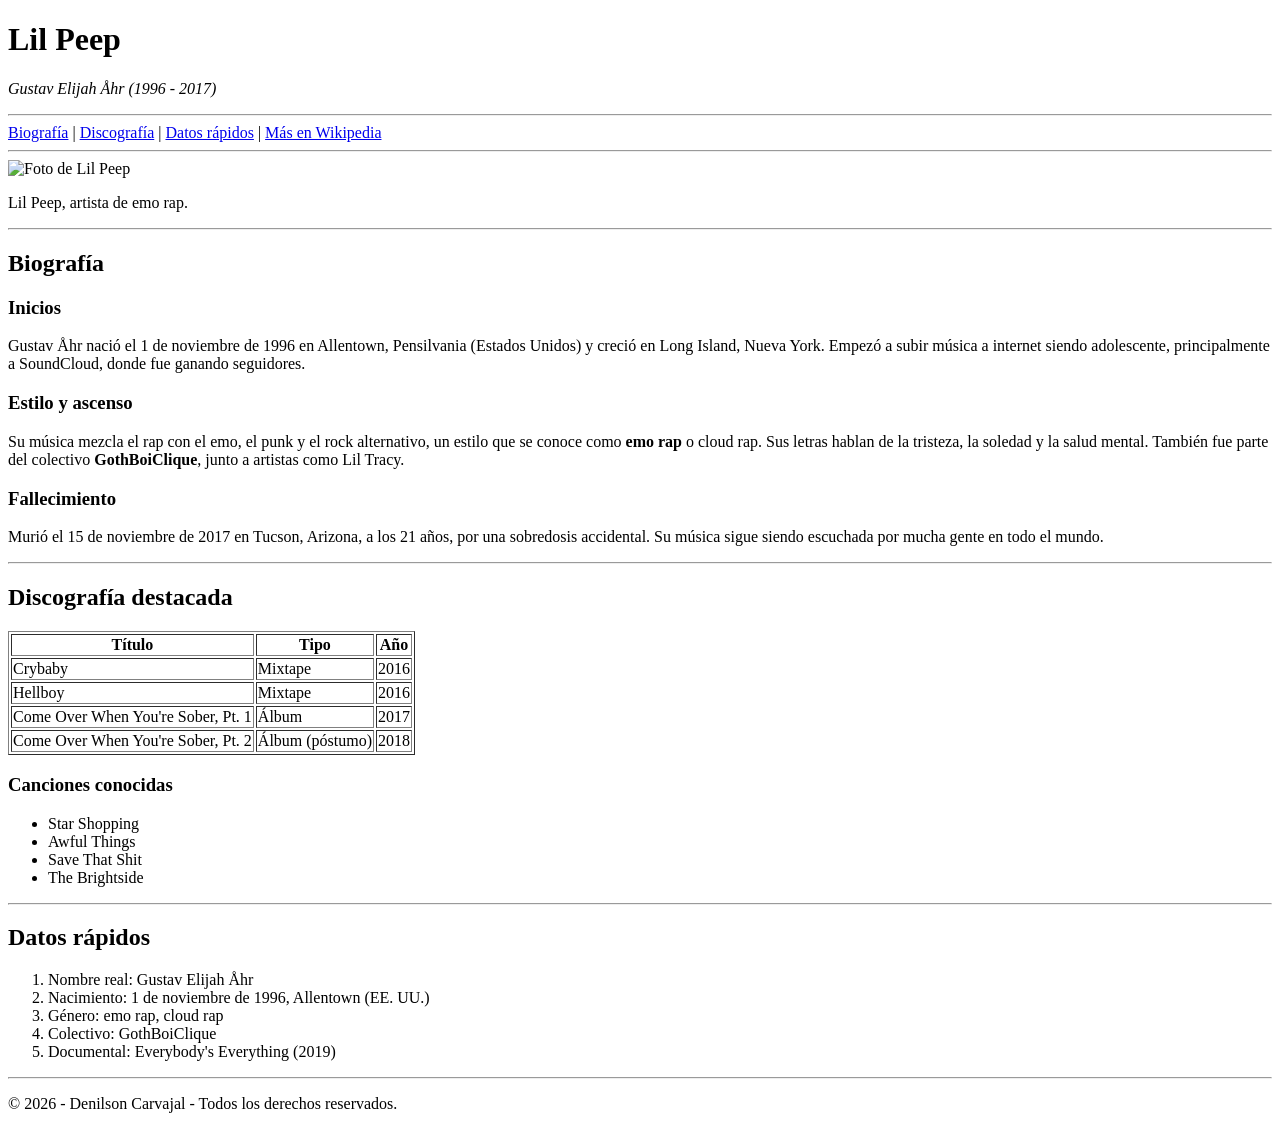
==== lab-jquery/index.html @ a1fe28c0 "Add biography page for Lil Peep This HTML file provides a biography of the artist Lil Peep, includin" ====
<!DOCTYPE html>
<html lang="es">
<head>
  <meta charset="UTF-8">
  <meta name="viewport" content="width=device-width, initial-scale=1">
  <title>Lil Peep - Biografía</title>
</head>
<body>

  <div id="encabezado">
    <h1>Lil Peep</h1>
    <p><em>Gustav Elijah Åhr (1996 - 2017)</em></p>
  </div>

  <hr>

  <div id="menu">
    <a href="#biografia">Biografía</a> |
    <a href="#discografia">Discografía</a> |
    <a href="#datos">Datos rápidos</a> |
    <a href="https://es.wikipedia.org/wiki/Lil_Peep" target="_blank">Más en Wikipedia</a>
  </div>

  <hr>
  
  <div id="foto">
    <img src="https://cdn.displate.com/artwork/2024-10-30/284dc837-3803-4d3f-968d-db055779eea0.jpg?speedsize=w_681" alt="Foto de Lil Peep" width="300">
    <p>Lil Peep, artista de emo rap.</p>
  </div>

  <hr>

  <div id="biografia">
    <h2>Biografía</h2>

    <h3>Inicios</h3>
    <p>
      Gustav Åhr nació el 1 de noviembre de 1996 en Allentown, Pensilvania
      (Estados Unidos) y creció en Long Island, Nueva York. Empezó a subir
      música a internet siendo adolescente, principalmente a SoundCloud,
      donde fue ganando seguidores.
    </p>

    <h3>Estilo y ascenso</h3>
    <p>
      Su música mezcla el rap con el emo, el punk y el rock alternativo, un
      estilo que se conoce como <strong>emo rap</strong> o cloud rap. Sus
      letras hablan de la tristeza, la soledad y la salud mental. También
      fue parte del colectivo <strong>GothBoiClique</strong>, junto a
      artistas como Lil Tracy.
    </p>

    <h3>Fallecimiento</h3>
    <p>
      Murió el 15 de noviembre de 2017 en Tucson, Arizona, a los 21 años,
      por una sobredosis accidental. Su música sigue siendo escuchada por
      mucha gente en todo el mundo.
    </p>
  </div>

  <hr>
  
  <div id="discografia">
    <h2>Discografía destacada</h2>
    <table border="1">
      <tr>
        <th>Título</th>
        <th>Tipo</th>
        <th>Año</th>
      </tr>
      <tr>
        <td>Crybaby</td>
        <td>Mixtape</td>
        <td>2016</td>
      </tr>
      <tr>
        <td>Hellboy</td>
        <td>Mixtape</td>
        <td>2016</td>
      </tr>
      <tr>
        <td>Come Over When You're Sober, Pt. 1</td>
        <td>Álbum</td>
        <td>2017</td>
      </tr>
      <tr>
        <td>Come Over When You're Sober, Pt. 2</td>
        <td>Álbum (póstumo)</td>
        <td>2018</td>
      </tr>
    </table>

    <h3>Canciones conocidas</h3>
    <ul>
      <li>Star Shopping</li>
      <li>Awful Things</li>
      <li>Save That Shit</li>
      <li>The Brightside</li>
    </ul>
  </div>

  <hr>

  <div id="datos">
    <h2>Datos rápidos</h2>
    <ol>
      <li>Nombre real: Gustav Elijah Åhr</li>
      <li>Nacimiento: 1 de noviembre de 1996, Allentown (EE. UU.)</li>
      <li>Género: emo rap, cloud rap</li>
      <li>Colectivo: GothBoiClique</li>
      <li>Documental: Everybody's Everything (2019)</li>
    </ol>
  </div>

  <hr>
  
  <div id="pie">
    <p>© 2026 - Denilson Carvajal - Todos los derechos reservados.</p>
  </div>

</body>
    </html>
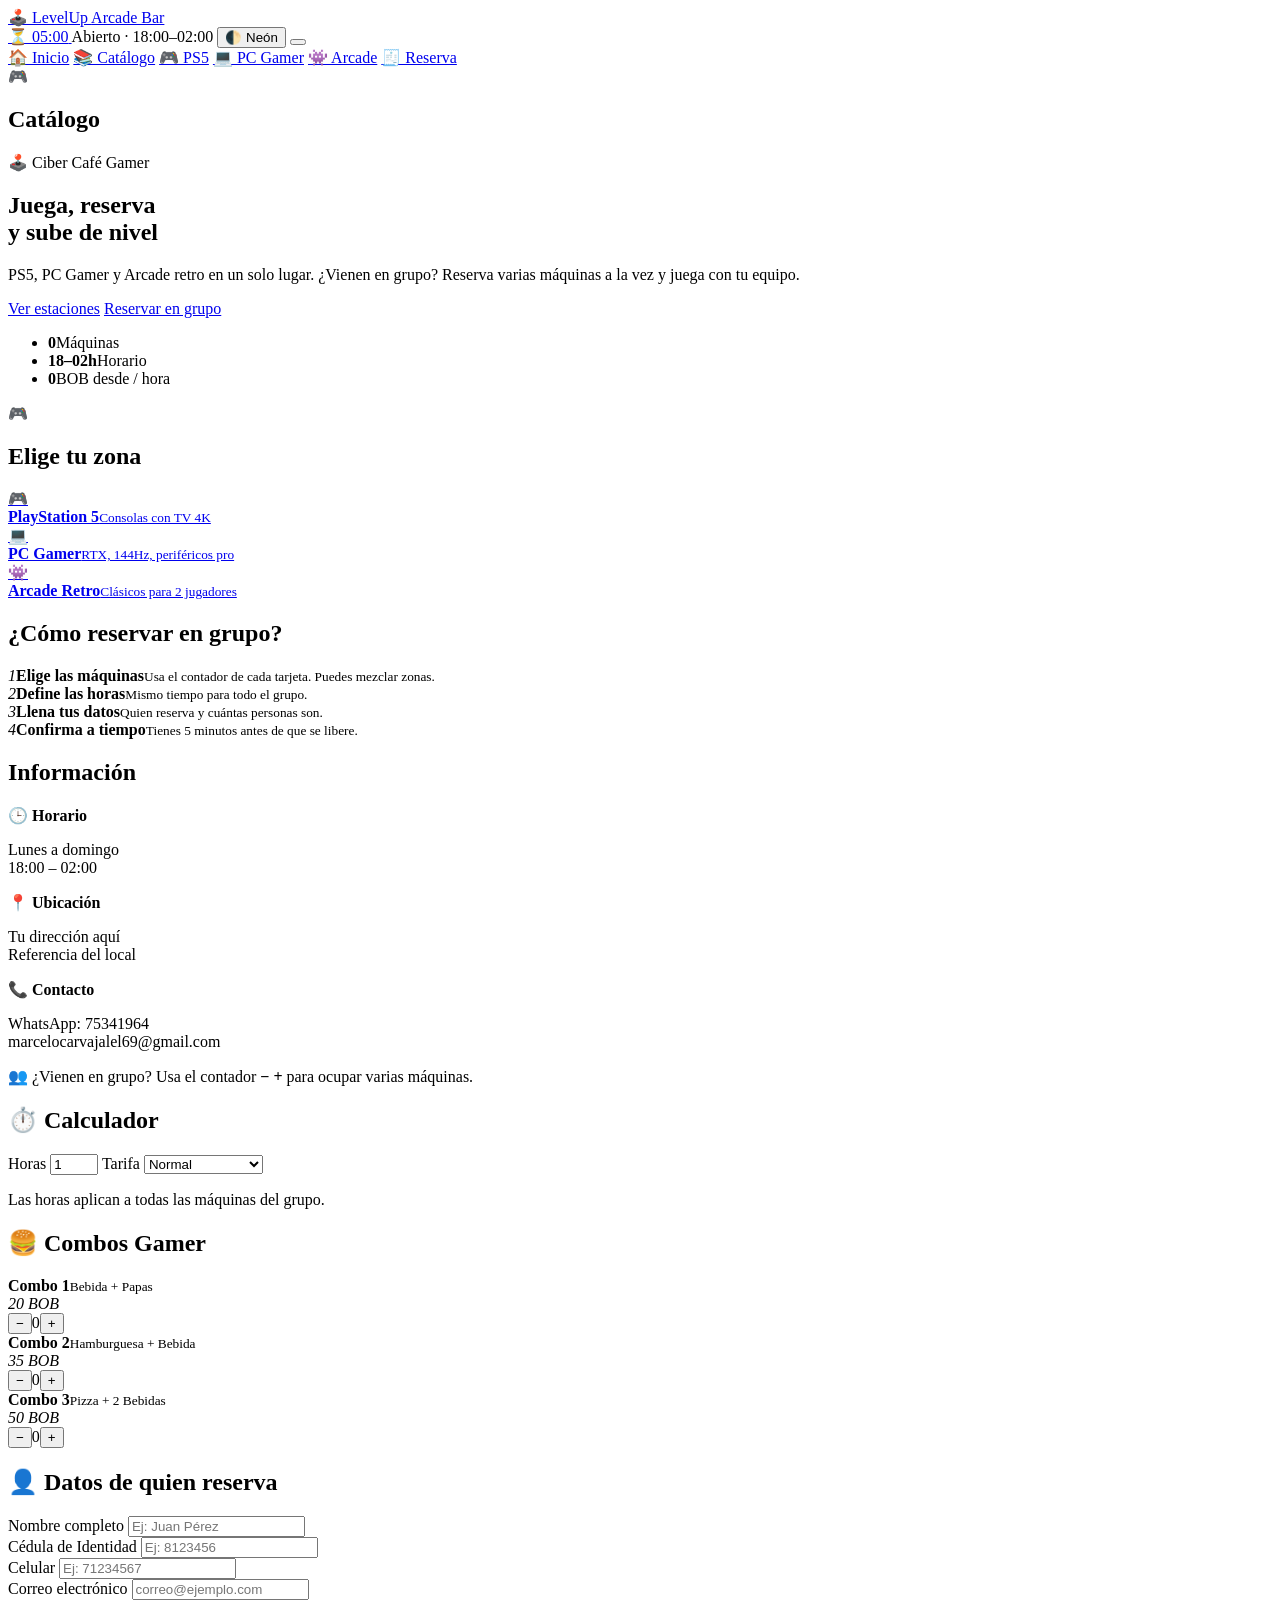
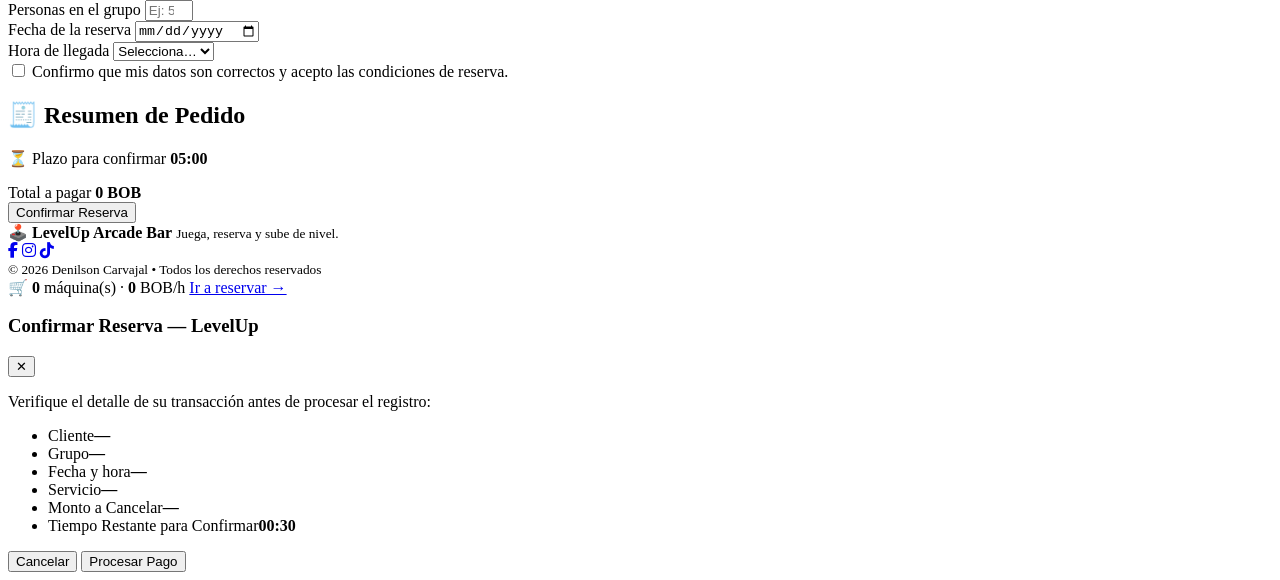
==== commit a007224f: "Update index.html for LevelUp Arcade Bar" ====
--- a/lab-jquery/index.html
+++ b/lab-jquery/index.html
@@ -2,121 +2,286 @@
 <html lang="es">
 <head>
   <meta charset="UTF-8">
-  <meta name="viewport" content="width=device-width, initial-scale=1">
-  <title>Lil Peep - Biografía</title>
+  <meta name="viewport" content="width=device-width, initial-scale=1.0">
+  <title>LevelUp Arcade Bar</title>
+  <link rel="stylesheet" href="styles.css">
+  <link rel="stylesheet" href="https://cdnjs.cloudflare.com/ajax/libs/font-awesome/6.5.1/css/all.min.css">
 </head>
 <body>
 
-  <div id="encabezado">
-    <h1>Lil Peep</h1>
-    <p><em>Gustav Elijah Åhr (1996 - 2017)</em></p>
+  <!-- NAVBAR -->
+  <header class="navbar">
+    <a class="logo" href="#inicio">🕹️ LevelUp <span>Arcade Bar</span></a>
+
+    <div class="nav-right">
+      <a id="hold-chip" class="hold-chip hidden" href="#reserva" title="Plazo para confirmar tu reserva">
+        ⏳ <span id="hold-chip-time">05:00</span>
+      </a>
+      <span class="status"><i class="dot"></i> Abierto · 18:00–02:00</span>
+      <button id="theme-toggle">🌓 <span id="theme-indicator">Neón</span></button>
+      <button id="burger" class="burger" aria-label="Abrir menú" aria-expanded="false">
+        <span></span><span></span><span></span>
+      </button>
+    </div>
+
+    <nav id="main-nav">
+      <a class="nav-link" href="#inicio"  data-view="inicio">🏠 Inicio</a>
+      <a class="nav-link" href="#todos"   data-view="todos">📚 Catálogo</a>
+      <a class="nav-link" href="#ps5"     data-view="ps5">🎮 PS5</a>
+      <a class="nav-link" href="#pc"      data-view="pc">💻 PC Gamer</a>
+      <a class="nav-link" href="#arcade"  data-view="arcade">👾 Arcade</a>
+      <a class="nav-link" href="#reserva" data-view="reserva">🧾 Reserva<i id="nav-dot" class="nav-dot hidden"></i></a>
+    </nav>
+  </header>
+
+  <!-- HERO compacto (se oculta en Inicio) -->
+  <section id="hero" class="hero theme-todos hidden">
+    <div id="hero-icon" class="hero-icon">🎮</div>
+    <div>
+      <h1 id="hero-title">Catálogo</h1>
+      <p id="hero-sub"></p>
+    </div>
+  </section>
+
+  <main class="wrap">
+
+    <!-- ===== PÁGINA: INICIO ===== -->
+    <section id="view-inicio" class="view">
+
+      <div class="landing">
+        <div class="landing-text">
+          <span class="pill">🕹️ Ciber Café Gamer</span>
+          <h1>Juega, reserva <br>y sube de nivel</h1>
+          <p>PS5, PC Gamer y Arcade retro en un solo lugar. ¿Vienen en grupo? Reserva varias máquinas a la vez y juega con tu equipo.</p>
+          <div class="cta">
+            <a class="btn-main btn-link" href="#todos">Ver estaciones</a>
+            <a class="btn-ghost btn-link" href="#reserva">Reservar en grupo</a>
+          </div>
+          <ul class="stats">
+            <li><b id="stat-total">0</b><span>Máquinas</span></li>
+            <li><b>18–02h</b><span>Horario</span></li>
+            <li><b id="stat-min">0</b><span>BOB desde / hora</span></li>
+          </ul>
+        </div>
+        <div class="landing-img media img-todos">
+          <span class="emoji">🎮</span>
+          <img src="img/portada.jpg" alt="LevelUp Arcade Bar" onerror="this.remove()">
+        </div>
+      </div>
+
+      <h2 class="sec-title">Elige tu zona</h2>
+      <div class="zones">
+        <a class="zone media img-ps5" href="#ps5">
+          <span class="emoji">🎮</span>
+          <img src="img/zona-ps5.jpg" alt="" onerror="this.remove()">
+          <div class="zone-label"><b>PlayStation 5</b><small>Consolas con TV 4K</small></div>
+        </a>
+        <a class="zone media img-pc" href="#pc">
+          <span class="emoji">💻</span>
+          <img src="img/zona-pc.jpg" alt="" onerror="this.remove()">
+          <div class="zone-label"><b>PC Gamer</b><small>RTX, 144Hz, periféricos pro</small></div>
+        </a>
+        <a class="zone media img-arcade" href="#arcade">
+          <span class="emoji">👾</span>
+          <img src="img/zona-arcade.jpg" alt="" onerror="this.remove()">
+          <div class="zone-label"><b>Arcade Retro</b><small>Clásicos para 2 jugadores</small></div>
+        </a>
+      </div>
+
+      <h2 class="sec-title">¿Cómo reservar en grupo?</h2>
+      <div class="steps">
+        <div class="step"><i>1</i><b>Elige las máquinas</b><small>Usa el contador de cada tarjeta. Puedes mezclar zonas.</small></div>
+        <div class="step"><i>2</i><b>Define las horas</b><small>Mismo tiempo para todo el grupo.</small></div>
+        <div class="step"><i>3</i><b>Llena tus datos</b><small>Quien reserva y cuántas personas son.</small></div>
+        <div class="step"><i>4</i><b>Confirma a tiempo</b><small>Tienes 5 minutos antes de que se libere.</small></div>
+      </div>
+
+      <h2 class="sec-title">Información</h2>
+      <div class="info-row">
+        <div class="box"><b>🕒 Horario</b><p>Lunes a domingo<br>18:00 – 02:00</p></div>
+        <div class="box"><b>📍 Ubicación</b><p>Tu dirección aquí<br>Referencia del local</p></div>
+        <div class="box"><b>📞 Contacto</b><p>WhatsApp: 75341964<br>marcelocarvajalel69@gmail.com</p></div>
+      </div>
+    </section>
+
+    <!-- ===== PÁGINA: CATÁLOGO ===== -->
+    <section id="view-catalogo" class="view hidden">
+      <p class="hint">👥 ¿Vienen en grupo? Usa el contador <b>− +</b> para ocupar varias máquinas.</p>
+      <div id="games" class="games-grid"></div>
+    </section>
+
+    <!-- ===== PÁGINA: RESERVA ===== -->
+    <section id="view-reserva" class="view hidden">
+      <div class="reserva-layout">
+
+        <div class="reserva-left">
+
+          <section class="box">
+            <h2>⏱️ Calculador</h2>
+            <div class="form-grid">
+              <label for="hrs">Horas</label>
+              <input type="number" id="hrs" value="1" min="1" max="12">
+              <label for="rate">Tarifa</label>
+              <select id="rate">
+                <option value="1">Normal</option>
+                <option value="0.85">⚡ Flash (-15%)</option>
+              </select>
+            </div>
+            <p class="hint small">Las horas aplican a todas las máquinas del grupo.</p>
+          </section>
+
+          <section class="box">
+            <h2>🍔 Combos Gamer</h2>
+            <div class="combo" data-name="Combo Gamer 1" data-price="20">
+              <div><strong>Combo 1</strong><small>Bebida + Papas</small></div>
+              <em>20 BOB</em>
+              <div class="counter"><button class="minus">−</button><span class="qty">0</span><button class="plus">+</button></div>
+            </div>
+            <div class="combo" data-name="Combo Gamer 2" data-price="35">
+              <div><strong>Combo 2</strong><small>Hamburguesa + Bebida</small></div>
+              <em>35 BOB</em>
+              <div class="counter"><button class="minus">−</button><span class="qty">0</span><button class="plus">+</button></div>
+            </div>
+            <div class="combo" data-name="Combo Gamer 3" data-price="50">
+              <div><strong>Combo 3</strong><small>Pizza + 2 Bebidas</small></div>
+              <em>50 BOB</em>
+              <div class="counter"><button class="minus">−</button><span class="qty">0</span><button class="plus">+</button></div>
+            </div>
+          </section>
+
+          <section class="box box-wide">
+            <h2>👤 Datos de quien reserva</h2>
+            <div id="client-form" class="client-form">
+
+              <div class="field">
+                <label for="nombre">Nombre completo</label>
+                <input id="nombre" type="text" placeholder="Ej: Juan Pérez" autocomplete="name">
+                <small class="err"></small>
+              </div>
+              <div class="field">
+                <label for="ci">Cédula de Identidad</label>
+                <input id="ci" type="text" inputmode="numeric" maxlength="9" placeholder="Ej: 8123456">
+                <small class="err"></small>
+              </div>
+              <div class="field">
+                <label for="tel">Celular</label>
+                <input id="tel" type="text" inputmode="numeric" maxlength="8" placeholder="Ej: 71234567" autocomplete="tel">
+                <small class="err"></small>
+              </div>
+              <div class="field">
+                <label for="email">Correo electrónico</label>
+                <input id="email" type="email" placeholder="correo@ejemplo.com" autocomplete="email">
+                <small class="err"></small>
+              </div>
+              <div class="field">
+                <label for="personas">Personas en el grupo</label>
+                <input id="personas" type="number" min="1" max="40" placeholder="Ej: 5">
+                <small class="err"></small>
+              </div>
+              <div class="field">
+                <label for="fecha">Fecha de la reserva</label>
+                <input id="fecha" type="date">
+                <small class="err"></small>
+              </div>
+              <div class="field">
+                <label for="hora">Hora de llegada</label>
+                <select id="hora">
+                  <option value="">Selecciona…</option>
+                  <option>18:00</option><option>19:00</option><option>20:00</option>
+                  <option>21:00</option><option>22:00</option><option>23:00</option>
+                  <option>00:00</option><option>01:00</option>
+                </select>
+                <small class="err"></small>
+              </div>
+              <div class="field field-full">
+                <label class="check">
+                  <input id="terms" type="checkbox">
+                  Confirmo que mis datos son correctos y acepto las condiciones de reserva.
+                </label>
+                <small class="err"></small>
+              </div>
+
+            </div>
+          </section>
+        </div>
+
+        <aside class="reserva-right">
+          <section class="box">
+            <h2>🧾 Resumen de Pedido</h2>
+
+            <div id="hold-box" class="hold-box hidden">
+              <div class="hold-row">
+                <span>⏳ Plazo para confirmar</span>
+                <strong id="hold-timer">05:00</strong>
+              </div>
+              <div class="timer-bar"><div id="hold-fill"></div></div>
+            </div>
+
+            <ul id="order-list"></ul>
+
+            <div class="total-row">
+              <span>Total a pagar</span>
+              <strong id="total-price">0 BOB</strong>
+            </div>
+            <button id="btn-confirm" class="btn-main">Confirmar Reserva</button>
+          </section>
+        </aside>
+
+      </div>
+    </section>
+  </main>
+
+  <!-- FOOTER CON REDES SOCIALES -->
+  <footer class="footer">
+    <div class="footer-inner">
+      <div class="footer-brand">
+        <b>🕹️ LevelUp <span>Arcade Bar</span></b>
+        <small>Juega, reserva y sube de nivel.</small>
+      </div>
+
+      <div class="socials">
+        <a href="https://www.facebook.com/share/1A5YcfnNdr/" target="_blank" rel="noopener" aria-label="Facebook" class="s-fb"><i class="fa-brands fa-facebook-f"></i></a>
+        <a href="https://www.instagram.com/jfjahdkasfkj?xtok=MWFzejZ3anJpMXdxeQ==" target="_blank" rel="noopener" aria-label="Instagram" class="s-ig"><i class="fa-brands fa-instagram"></i></a>
+        <a href="https://www.tiktok.com/@gaticoo7w7?is_from_webapp=1&sender_device=pc" target="_blank" rel="noopener" aria-label="TikTok" class="s-tt"><i class="fa-brands fa-tiktok"></i></a>
+      </div>
+
+      <small class="copy">© 2026 Denilson Carvajal • Todos los derechos reservados</small>
+    </div>
+  </footer>
+
+  <!-- BARRA FLOTANTE DEL GRUPO -->
+  <div id="cart-bar" class="cart-bar hidden">
+    <span>🛒 <b id="cb-count">0</b> máquina(s) · <b id="cb-total">0</b> BOB/h</span>
+    <a class="btn-main btn-link" href="#reserva">Ir a reservar →</a>
   </div>
 
-  <hr>
-
-  <div id="menu">
-    <a href="#biografia">Biografía</a> |
-    <a href="#discografia">Discografía</a> |
-    <a href="#datos">Datos rápidos</a> |
-    <a href="https://es.wikipedia.org/wiki/Lil_Peep" target="_blank">Más en Wikipedia</a>
+  <!-- MODAL -->
+  <div id="modal-overlay">
+    <div class="modal">
+      <div class="modal-head">
+        <h3>Confirmar Reserva — LevelUp</h3>
+        <button id="modal-close" aria-label="Cerrar">✕</button>
+      </div>
+      <p class="modal-text">Verifique el detalle de su transacción antes de procesar el registro:</p>
+      <ul class="modal-details">
+        <li><span>Cliente</span><strong id="m-client">—</strong></li>
+        <li><span>Grupo</span><strong id="m-group">—</strong></li>
+        <li><span>Fecha y hora</span><strong id="m-when">—</strong></li>
+        <li><span>Servicio</span><strong id="m-service">—</strong></li>
+        <li><span>Monto a Cancelar</span><strong id="m-amount">—</strong></li>
+        <li><span>Tiempo Restante para Confirmar</span><strong id="m-timer">00:30</strong></li>
+      </ul>
+      <div class="timer-bar"><div id="timer-fill"></div></div>
+      <div class="modal-actions">
+        <button id="m-cancel" class="btn-ghost">Cancelar</button>
+        <button id="m-pay" class="btn-main">Procesar Pago</button>
+      </div>
+    </div>
   </div>
 
-  <hr>
-  
-  <div id="foto">
-    <img src="https://cdn.displate.com/artwork/2024-10-30/284dc837-3803-4d3f-968d-db055779eea0.jpg?speedsize=w_681" alt="Foto de Lil Peep" width="300">
-    <p>Lil Peep, artista de emo rap.</p>
-  </div>
-
-  <hr>
-
-  <div id="biografia">
-    <h2>Biografía</h2>
-
-    <h3>Inicios</h3>
-    <p>
-      Gustav Åhr nació el 1 de noviembre de 1996 en Allentown, Pensilvania
-      (Estados Unidos) y creció en Long Island, Nueva York. Empezó a subir
-      música a internet siendo adolescente, principalmente a SoundCloud,
-      donde fue ganando seguidores.
-    </p>
-
-    <h3>Estilo y ascenso</h3>
-    <p>
-      Su música mezcla el rap con el emo, el punk y el rock alternativo, un
-      estilo que se conoce como <strong>emo rap</strong> o cloud rap. Sus
-      letras hablan de la tristeza, la soledad y la salud mental. También
-      fue parte del colectivo <strong>GothBoiClique</strong>, junto a
-      artistas como Lil Tracy.
-    </p>
-
-    <h3>Fallecimiento</h3>
-    <p>
-      Murió el 15 de noviembre de 2017 en Tucson, Arizona, a los 21 años,
-      por una sobredosis accidental. Su música sigue siendo escuchada por
-      mucha gente en todo el mundo.
-    </p>
-  </div>
-
-  <hr>
-  
-  <div id="discografia">
-    <h2>Discografía destacada</h2>
-    <table border="1">
-      <tr>
-        <th>Título</th>
-        <th>Tipo</th>
-        <th>Año</th>
-      </tr>
-      <tr>
-        <td>Crybaby</td>
-        <td>Mixtape</td>
-        <td>2016</td>
-      </tr>
-      <tr>
-        <td>Hellboy</td>
-        <td>Mixtape</td>
-        <td>2016</td>
-      </tr>
-      <tr>
-        <td>Come Over When You're Sober, Pt. 1</td>
-        <td>Álbum</td>
-        <td>2017</td>
-      </tr>
-      <tr>
-        <td>Come Over When You're Sober, Pt. 2</td>
-        <td>Álbum (póstumo)</td>
-        <td>2018</td>
-      </tr>
-    </table>
-
-    <h3>Canciones conocidas</h3>
-    <ul>
-      <li>Star Shopping</li>
-      <li>Awful Things</li>
-      <li>Save That Shit</li>
-      <li>The Brightside</li>
-    </ul>
-  </div>
-
-  <hr>
-
-  <div id="datos">
-    <h2>Datos rápidos</h2>
-    <ol>
-      <li>Nombre real: Gustav Elijah Åhr</li>
-      <li>Nacimiento: 1 de noviembre de 1996, Allentown (EE. UU.)</li>
-      <li>Género: emo rap, cloud rap</li>
-      <li>Colectivo: GothBoiClique</li>
-      <li>Documental: Everybody's Everything (2019)</li>
-    </ol>
-  </div>
-
-  <hr>
-  
-  <div id="pie">
-    <p>© 2026 - Denilson Carvajal - Todos los derechos reservados.</p>
-  </div>
-
+  <div id="toast-box"></div>
+
+  <script src="https://code.jquery.com/jquery-3.7.1.min.js"></script>
+  <script src="script.js"></script>
 </body>
-    </html>
+</html>
